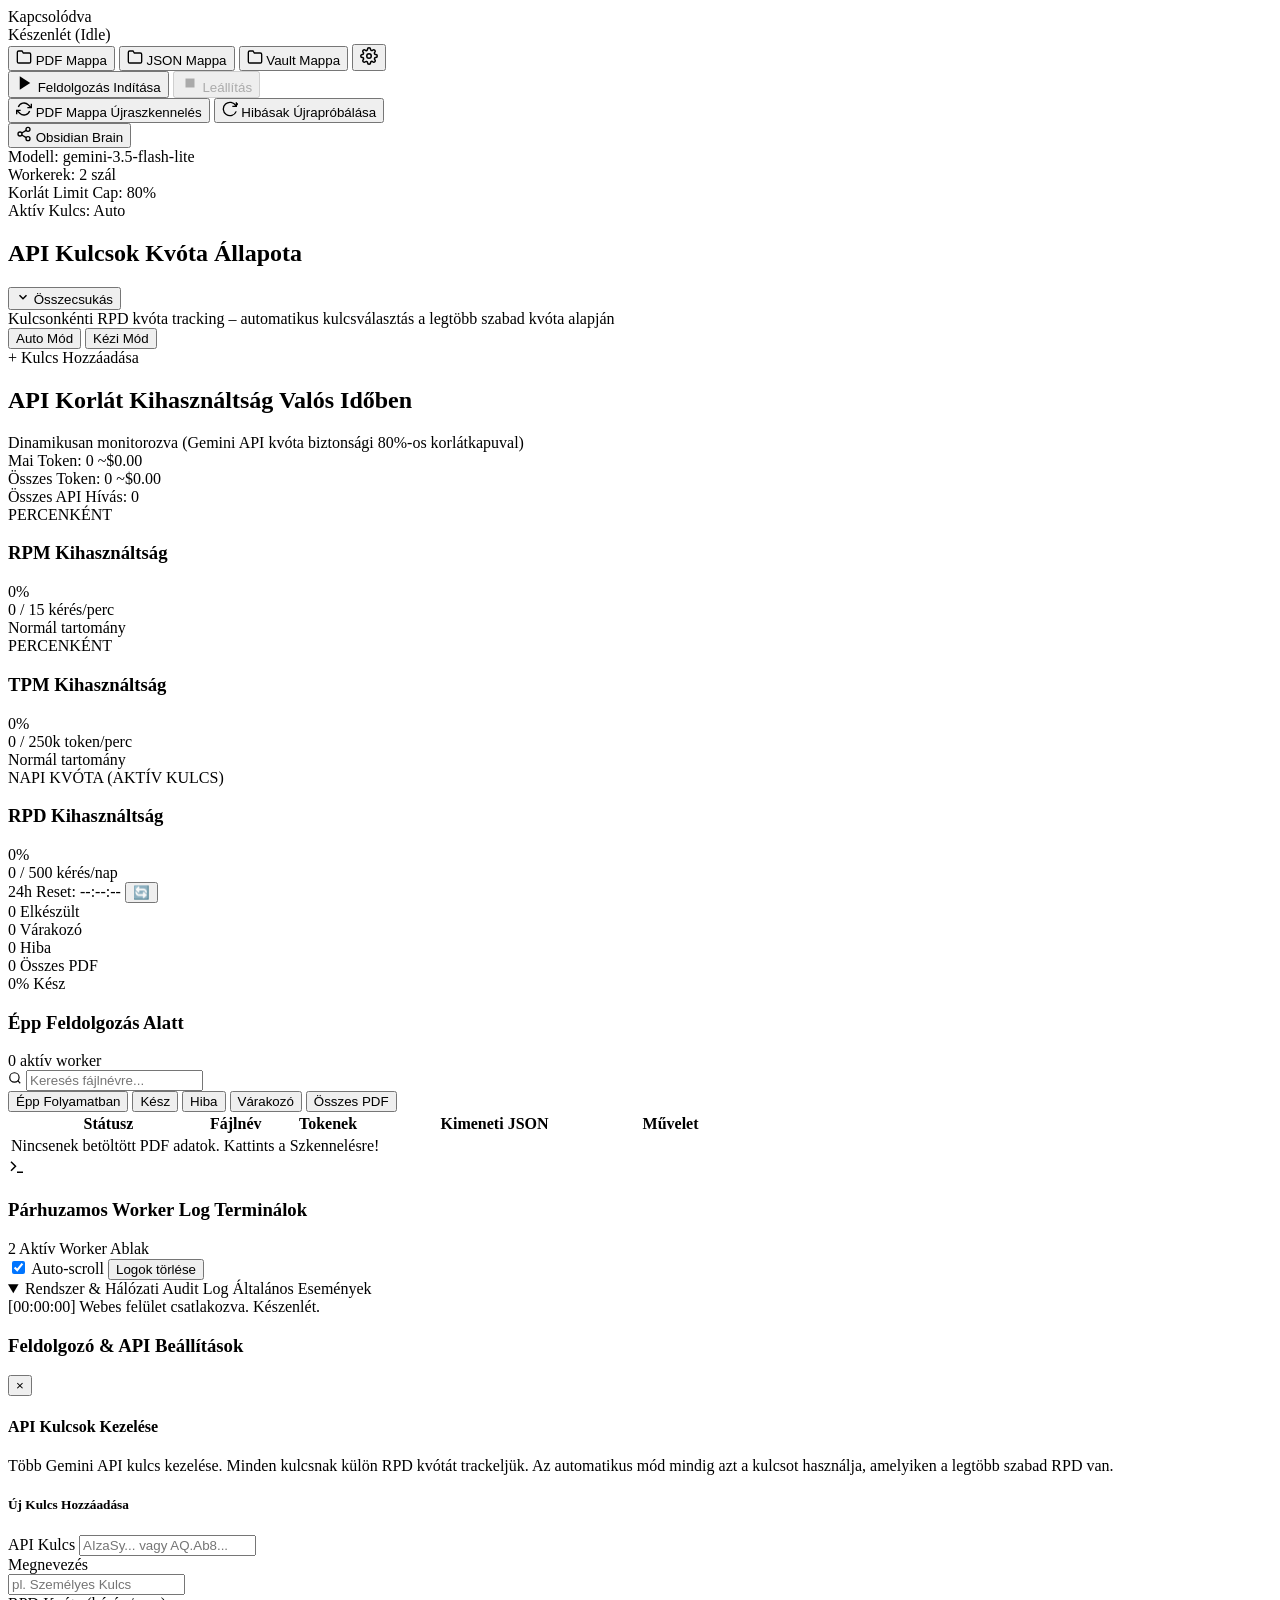
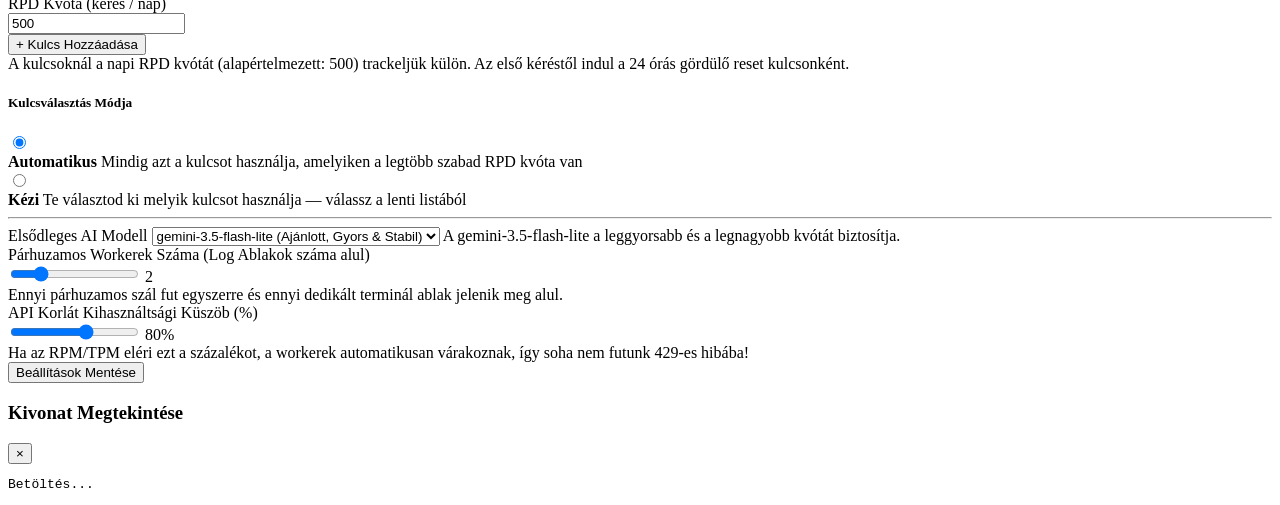
==== pdf_processor/web/index.html @ 60ad0942 "Initial commit: FinMind quant research AI platform & knowledge graph" ====
<!DOCTYPE html>
<html lang="hu">
<head>
  <meta charset="UTF-8">
  <meta name="viewport" content="width=device-width, initial-scale=1.0">
  <title>FinMind | Quant Research AI Studio & Knowledge Graph</title>
  <link rel="preconnect" href="https://fonts.googleapis.com">
  <link rel="preconnect" href="https://fonts.gstatic.com" crossorigin>
  <link href="https://fonts.googleapis.com/css2?family=Inter:wght@300;400;500;600;700;800&family=JetBrains+Mono:wght@400;500;600&family=Outfit:wght@500;600;700;800&display=swap" rel="stylesheet">
  <link rel="stylesheet" href="/static/style.css?v=20260930_9">
</head>
<body class="dark-theme">
  <div class="app-layout">
    
    <!-- Top Navigation / Header -->
    <header class="top-nav">
      <div class="nav-left">
        <div class="live-pill" id="connection-pill">
          <span class="pill-dot"></span>
          <span class="pill-text" id="connection-text">Kapcsolódva</span>
        </div>
        <div class="status-indicator-box" id="global-status-box">
          <span class="pulse-ring" id="status-pulse"></span>
          <span class="status-label" id="status-text">Készenlét (Idle)</span>
        </div>
      </div>

      <div class="nav-right">
        <button id="btn-open-pdf" class="btn btn-ghost" title="Megnyitás Intézőben">
          <svg width="16" height="16" viewBox="0 0 24 24" fill="none" stroke="currentColor" stroke-width="2"><path d="M22 19a2 2 0 0 1-2 2H4a2 2 0 0 1-2-2V5a2 2 0 0 1 2-2h5l2 3h9a2 2 0 0 1 2 2z"></path></svg>
          PDF Mappa
        </button>
        <button id="btn-open-json" class="btn btn-ghost" title="Kimeneti mappa megnyitása">
          <svg width="16" height="16" viewBox="0 0 24 24" fill="none" stroke="currentColor" stroke-width="2"><path d="M22 19a2 2 0 0 1-2 2H4a2 2 0 0 1-2-2V5a2 2 0 0 1 2-2h5l2 3h9a2 2 0 0 1 2 2z"></path></svg>
          JSON Mappa
        </button>
        <button id="btn-open-obsidian" class="btn btn-ghost" title="Obsidian Vault mappa megnyitása">
          <svg width="16" height="16" viewBox="0 0 24 24" fill="none" stroke="currentColor" stroke-width="2"><path d="M22 19a2 2 0 0 1-2 2H4a2 2 0 0 1-2-2V5a2 2 0 0 1 2-2h5l2 3h9a2 2 0 0 1 2 2z"></path></svg>
          Vault Mappa
        </button>
        <button id="btn-settings-toggle" class="btn btn-ghost btn-icon" title="Beállítások">
          <svg width="18" height="18" viewBox="0 0 24 24" fill="none" stroke="currentColor" stroke-width="2"><circle cx="12" cy="12" r="3"></circle><path d="M19.4 15a1.65 1.65 0 0 0 .33 1.82l.06.06a2 2 0 0 1 0 2.83 2 2 0 0 1-2.83 0l-.06-.06a1.65 1.65 0 0 0-1.82-.33 1.65 1.65 0 0 0-1 1.51V21a2 2 0 0 1-2 2 2 2 0 0 1-2-2v-.09A1.65 1.65 0 0 0 9 19.4a1.65 1.65 0 0 0-1.82.33l-.06.06a2 2 0 0 1-2.83 0 2 2 0 0 1 0-2.83l.06-.06a1.65 1.65 0 0 0 .33-1.82 1.65 1.65 0 0 0-1.51-1H3a2 2 0 0 1-2-2 2 2 0 0 1 2-2h.09A1.65 1.65 0 0 0 4.6 9a1.65 1.65 0 0 0-.33-1.82l-.06-.06a2 2 0 0 1 0-2.83 2 2 0 0 1 2.83 0l.06.06a1.65 1.65 0 0 0 1.82.33H9a1.65 1.65 0 0 0 1-1.51V3a2 2 0 0 1 2-2 2 2 0 0 1 2 2v.09a1.65 1.65 0 0 0 1 1.51 1.65 1.65 0 0 0 1.82-.33l.06-.06a2 2 0 0 1 2.83 0 2 2 0 0 1 0 2.83l-.06.06a1.65 1.65 0 0 0-.33 1.82V9a1.65 1.65 0 0 0 1.51 1H21a2 2 0 0 1 2 2 2 2 0 0 1-2 2h-.09a1.65 1.65 0 0 0-1.51 1z"></path></svg>
        </button>
      </div>
    </header>

    <!-- Main Workspace -->
    <main class="main-content">
      
      <!-- DASHBOARD VIEW PANE -->
      <div class="view-pane active" id="view-dashboard">

      <!-- Top Action Control Bar -->
      <section class="action-bar-card">
        <div class="action-buttons-group">
          <button id="btn-start" class="btn btn-primary btn-lg">
            <svg width="18" height="18" viewBox="0 0 24 24" fill="currentColor"><polygon points="5 3 19 12 5 21 5 3"></polygon></svg>
            <span>Feldolgozás Indítása</span>
          </button>
          <button id="btn-stop" class="btn btn-danger btn-lg" disabled>
            <svg width="18" height="18" viewBox="0 0 24 24" fill="currentColor"><rect x="6" y="6" width="12" height="12"></rect></svg>
            <span>Leállítás</span>
          </button>
          <div class="divider-vertical"></div>
          <button id="btn-scan" class="btn btn-secondary">
            <svg width="16" height="16" viewBox="0 0 24 24" fill="none" stroke="currentColor" stroke-width="2"><polyline points="23 4 23 10 17 10"></polyline><polyline points="1 20 1 14 7 14"></polyline><path d="M3.51 9a9 9 0 0 1 14.85-3.36L23 10M1 14l4.64 4.36A9 9 0 0 0 20.49 15"></path></svg>
            <span>PDF Mappa Újraszkennelés</span>
          </button>
          <button id="btn-retry" class="btn btn-secondary">
            <svg width="16" height="16" viewBox="0 0 24 24" fill="none" stroke="currentColor" stroke-width="2"><path d="M21.5 2v6h-6M21.34 15.57a10 10 0 1 1-.57-8.38l5.67-5.67"></path></svg>
            <span>Hibásak Újrapróbálása</span>
          </button>
          <div class="divider-vertical"></div>
          <button id="btn-gen-obsidian" class="btn btn-secondary" title="Obsidian Brain (Knowledge Graph) Generálása az új JSON-ökből">
            <svg width="16" height="16" viewBox="0 0 24 24" fill="none" stroke="currentColor" stroke-width="2"><circle cx="18" cy="5" r="3"></circle><circle cx="6" cy="12" r="3"></circle><circle cx="18" cy="19" r="3"></circle><line x1="8.59" y1="13.51" x2="15.42" y2="17.49"></line><line x1="15.41" y1="6.51" x2="8.59" y2="10.49"></line></svg>
            <span id="btn-obsidian-text">Obsidian Brain</span>
          </button>
        </div>

        <div class="active-config-preview">
          <div class="config-chip">
            <span class="chip-label">Modell:</span>
            <span class="chip-value" id="disp-model">gemini-3.5-flash-lite</span>
          </div>
          <div class="config-chip">
            <span class="chip-label">Workerek:</span>
            <span class="chip-value" id="disp-workers">2 szál</span>
          </div>
          <div class="config-chip">
            <span class="chip-label">Korlát Limit Cap:</span>
            <span class="chip-value" id="disp-cap">80%</span>
          </div>
          <div class="config-chip" id="chip-active-key">
            <span class="chip-label">Aktív Kulcs:</span>
            <span class="chip-value" id="disp-active-key">Auto</span>
          </div>
        </div>
      </section>

      <!-- API KEYS PER-KEY USAGE DASHBOARD (COLLAPSIBLE) -->
      <section class="api-keys-dashboard" id="api-keys-dashboard">
        <div class="section-header">
          <div class="section-title-wrap">
            <div class="title-with-toggle">
              <h2 class="section-title">API Kulcsok Kvóta Állapota</h2>
              <button class="btn-collapse-toggle" id="btn-toggle-keys-collapse" title="Nézet váltása: Teljes kártyák / Horizontális lista">
                <svg class="chevron-icon" id="keys-collapse-icon" width="14" height="14" viewBox="0 0 24 24" fill="none" stroke="currentColor" stroke-width="2.5"><polyline points="6 9 12 15 18 9"></polyline></svg>
                <span id="keys-collapse-text">Összecsukás</span>
              </button>
            </div>
            <span class="section-hint" id="keys-section-hint">Kulcsonkénti RPD kvóta tracking – automatikus kulcsválasztás a legtöbb szabad kvóta alapján</span>
          </div>
          <div class="key-mode-toggle">
            <button class="btn btn-ghost btn-sm" id="btn-key-mode-auto" title="Automatikusan a legtöbb szabad RPD-vel rendelkező kulcsot használja">
              Auto Mód
            </button>
            <button class="btn btn-ghost btn-sm" id="btn-key-mode-manual" title="Kézzel válaszd ki melyik kulcsot használja">
              Kézi Mód
            </button>
          </div>
        </div>

        <!-- Full Detailed Grid View -->
        <div class="key-cards-grid" id="key-cards-grid">
          <!-- Dynamically populated by JS -->
          <div class="key-card key-card-empty" id="key-card-add">
            <div class="key-card-add-inner" onclick="document.getElementById('settings-modal').classList.add('open')">
              <span class="key-add-icon">+</span>
              <span>Kulcs Hozzáadása</span>
            </div>
          </div>
        </div>

        <!-- Compact Horizontal View (When Collapsed) -->
        <div class="key-cards-compact" id="key-cards-compact" style="display: none;">
          <!-- Dynamically populated by JS with concise horizontal chips -->
        </div>
      </section>

      <!-- RATE LIMIT UTILIZATION % GAUGES (Primary Feature) -->
      <section class="utilization-section">
        <div class="section-header">
          <div class="section-title-wrap">
            <h2 class="section-title">API Korlát Kihasználtság Valós Időben</h2>
            <span class="section-hint">Dinamikusan monitorozva (Gemini API kvóta biztonsági 80%-os korlátkapuval)</span>
          </div>
          <div class="global-token-chips">
            <div class="mini-stat">
              <span class="mini-label">Mai Token:</span>
              <span class="mini-val" id="val-tokens-today">0</span>
              <span class="cost-pill" id="val-cost-today" title="Becsült Gemini API költségérték (mai)">~$0.00</span>
            </div>
            <div class="mini-stat">
              <span class="mini-label">Összes Token:</span>
              <span class="mini-val" id="val-tokens-total">0</span>
              <span class="cost-pill" id="val-cost-total" title="Becsült Gemini API költségérték (összes)">~$0.00</span>
            </div>
            <div class="mini-stat">
              <span class="mini-label">Összes API Hívás:</span>
              <span class="mini-val" id="val-req-total">0</span>
            </div>
          </div>
        </div>

        <div class="gauge-grid">
          
          <!-- RPM Gauge Card -->
          <div class="gauge-card" id="card-rpm">
            <div class="gauge-card-header">
              <div class="gauge-card-title">
                <span class="gauge-tag">PERCENKÉNT</span>
                <h3>RPM Kihasználtság</h3>
              </div>
              <span class="gauge-badge" id="badge-rpm">0%</span>
            </div>
            
            <div class="gauge-progress-container">
              <div class="progress-bar-bg">
                <div class="progress-bar-fill" id="fill-rpm" style="width: 0%;"></div>
                <div class="progress-cap-marker" id="marker-rpm" style="left: 80%;" title="80% Védelmi Korlát"></div>
              </div>
            </div>

            <div class="gauge-footer">
              <div class="gauge-stat-left">
                <span class="stat-number" id="val-rpm-cur">0</span>
                <span class="stat-denom">/ <span id="val-rpm-max">15</span> kérés/perc</span>
              </div>
              <span class="gauge-substatus" id="sub-rpm">Normál tartomány</span>
            </div>
          </div>

          <!-- TPM Gauge Card -->
          <div class="gauge-card" id="card-tpm">
            <div class="gauge-card-header">
              <div class="gauge-card-title">
                <span class="gauge-tag">PERCENKÉNT</span>
                <h3>TPM Kihasználtság</h3>
              </div>
              <span class="gauge-badge" id="badge-tpm">0%</span>
            </div>
            
            <div class="gauge-progress-container">
              <div class="progress-bar-bg">
                <div class="progress-bar-fill" id="fill-tpm" style="width: 0%;"></div>
                <div class="progress-cap-marker" id="marker-tpm" style="left: 80%;" title="80% Védelmi Korlát"></div>
              </div>
            </div>

            <div class="gauge-footer">
              <div class="gauge-stat-left">
                <span class="stat-number" id="val-tpm-cur">0</span>
                <span class="stat-denom">/ <span id="val-tpm-max">250k</span> token/perc</span>
              </div>
              <span class="gauge-substatus" id="sub-tpm">Normál tartomány</span>
            </div>
          </div>

          <!-- RPD Gauge Card -->
          <div class="gauge-card" id="card-rpd">
            <div class="gauge-card-header">
              <div class="gauge-card-title">
                <span class="gauge-tag" id="tag-rpd">NAPI KVÓTA (AKTÍV KULCS)</span>
                <h3 id="title-rpd">RPD Kihasználtság</h3>
              </div>
              <span class="gauge-badge" id="badge-rpd">0%</span>
            </div>
            
            <div class="gauge-progress-container">
              <div class="progress-bar-bg">
                <div class="progress-bar-fill" id="fill-rpd" style="width: 0%;"></div>
                <div class="progress-cap-marker" id="marker-rpd" style="display: none;" title="100% Kvóta"></div>
              </div>
            </div>

            <div class="gauge-footer">
              <div class="gauge-stat-left">
                <span class="stat-number" id="val-rpd-cur">0</span>
                <span class="stat-denom">/ <span id="val-rpd-max">500</span> kérés/nap</span>
              </div>
              <div class="rpd-reset-box" title="Gördülő 24 órás kvóta: a kérések használatuktól számított 24 óra múlva szabadulnak fel">
                <span class="rpd-reset-label">24h Reset:</span>
                <span class="rpd-countdown-val" id="rpd-countdown">--:--:--</span>
                <button class="btn-quota-reset" id="btn-quota-reset" title="Kvóta számláló manuális újraszámolása / nullázása" onclick="resetQuotaCounter()">🔄</button>
              </div>
            </div>
          </div>

        </div>
      </section>

      <!-- Overall Queue Progress -->
      <section class="progress-overview-section">
        <div class="progress-info-row">
          <div class="progress-stat-pill">
            <span class="count-badge completed-badge" id="count-completed">0</span>
            <span>Elkészült</span>
          </div>
          <div class="progress-stat-pill">
            <span class="count-badge pending-badge" id="count-pending">0</span>
            <span>Várakozó</span>
          </div>
          <div class="progress-stat-pill">
            <span class="count-badge error-badge" id="count-error">0</span>
            <span>Hiba</span>
          </div>
          <div class="progress-stat-pill">
            <span class="count-badge total-badge" id="count-total">0</span>
            <span>Összes PDF</span>
          </div>
          <div class="progress-pct-display" id="global-progress-pct">0% Kész</div>
        </div>
        <div class="global-progress-track">
          <div class="global-progress-bar" id="global-progress-bar" style="width: 0%;"></div>
        </div>
      </section>

      <!-- Main Split: PDF Table (Top) & Dynamic Multi-Worker Logs (Bottom) -->
      <div class="split-workspace">
        
        <!-- PDF Queue Table Card -->
        <section class="queue-card">
          <div class="card-header">
            <div class="header-left">
              <h3 id="table-title">Épp Feldolgozás Alatt</h3>
              <span class="badge badge-subtle" id="table-row-count">0 aktív worker</span>
            </div>
            <div class="header-right">
              <div class="table-search-box">
                <svg width="14" height="14" viewBox="0 0 24 24" fill="none" stroke="currentColor" stroke-width="2"><circle cx="11" cy="11" r="8"></circle><line x1="21" y1="21" x2="16.65" y2="16.65"></line></svg>
                <input type="text" id="pdf-search-input" placeholder="Keresés fájlnévre...">
              </div>
              <div class="filter-pills">
                <button class="filter-pill active" data-filter="processing">Épp Folyamatban</button>
                <button class="filter-pill" data-filter="completed">Kész</button>
                <button class="filter-pill" data-filter="error">Hiba</button>
                <button class="filter-pill" data-filter="pending">Várakozó</button>
                <button class="filter-pill" data-filter="all">Összes PDF</button>
              </div>
            </div>
          </div>

          <div class="table-container">
            <table class="data-table" id="pdf-table">
              <thead>
                <tr>
                  <th style="width: 195px;">Státusz</th>
                  <th>Fájlnév</th>
                  <th style="width: 125px;">Tokenek</th>
                  <th style="width: 200px;">Kimeneti JSON</th>
                  <th style="width: 100px; text-align: right;">Művelet</th>
                </tr>
              </thead>
              <tbody id="pdf-table-body">
                <tr>
                  <td colspan="5" class="table-empty">Nincsenek betöltött PDF adatok. Kattints a Szkennelésre!</td>
                </tr>
              </tbody>
            </table>
          </div>
        </section>

        <!-- DYNAMIC WORKER LOGS SECTION (Exact worker count panels) -->
        <section class="worker-logs-section">
          <div class="worker-logs-header">
            <div class="logs-title-group">
              <svg width="18" height="18" viewBox="0 0 24 24" fill="none" stroke="currentColor" stroke-width="2"><polyline points="4 17 10 11 4 5"></polyline><line x1="12" y1="19" x2="20" y2="19"></line></svg>
              <h3>Párhuzamos Worker Log Terminálok</h3>
              <span class="badge badge-accent" id="active-worker-badge">2 Aktív Worker Ablak</span>
            </div>
            <div class="logs-controls">
              <label class="toggle-control">
                <input type="checkbox" id="autoscroll-toggle" checked>
                <span class="toggle-slider"></span>
                <span class="toggle-label">Auto-scroll</span>
              </label>
              <button id="btn-clear-logs" class="btn btn-ghost btn-sm">Logok törlése</button>
            </div>
          </div>

          <!-- The dynamic container that renders N side-by-side terminal panels -->
          <div class="worker-terminals-grid" id="worker-terminals-grid">
            <!-- Injected by JavaScript dynamically based on config.processing.concurrent_workers -->
          </div>

          <!-- Collapsible System / Audit Log panel -->
          <details class="system-log-details" open>
            <summary class="system-log-summary">
              <span>Rendszer & Hálózati Audit Log</span>
              <span class="system-log-tag">Általános Események</span>
            </summary>
            <div class="terminal-body" id="system-terminal-body">
              <div class="log-line log-info"><span class="log-ts">[00:00:00]</span> <span class="log-msg">Webes felület csatlakozva. Készenlét.</span></div>
            </div>
          </details>
        </section>

      </div>
      <!-- END DASHBOARD VIEW PANE -->
    </main>

    <!-- Settings Modal -->
    <div class="modal-backdrop" id="settings-modal">
      <div class="modal-dialog modal-wide">
        <div class="modal-header">
          <h3>Feldolgozó & API Beállítások</h3>
          <button class="modal-close" id="btn-settings-close">&times;</button>
        </div>
        <div class="modal-body">

          <!-- API Keys Management Section -->
          <div class="settings-section">
            <h4 class="settings-section-title">API Kulcsok Kezelése</h4>
            <p class="settings-section-desc">Több Gemini API kulcs kezelése. Minden kulcsnak külön RPD kvótát trackeljük. Az automatikus mód mindig azt a kulcsot használja, amelyiken a legtöbb szabad RPD van.</p>
            
            <div class="key-list" id="modal-key-list">
              <!-- Populated by JS -->
            </div>

            <div class="add-key-form">
              <h5>Új Kulcs Hozzáadása</h5>
              <div class="form-row">
                <div class="form-group form-group-flex">
                  <label for="new-key-value">API Kulcs</label>
                  <input type="password" id="new-key-value" class="form-control" placeholder="AIzaSy... vagy AQ.Ab8...">
                </div>
                <div class="form-group" style="max-width: 180px;">
                  <label for="new-key-label">Megnevezés</label>
                  <input type="text" id="new-key-label" class="form-control" placeholder="pl. Személyes Kulcs">
                </div>
              </div>
              <div class="form-row">
                <div class="form-group" style="max-width: 180px;">
                  <label for="new-key-rpd">RPD Kvóta (kérés / nap)</label>
                  <input type="number" id="new-key-rpd" class="form-control" value="500" min="1">
                </div>
                <input type="hidden" id="new-key-rpm" value="15">
                <input type="hidden" id="new-key-tpm" value="250000">
                <div class="form-group" style="align-self: flex-end;">
                  <button id="btn-add-key" class="btn btn-primary">+ Kulcs Hozzáadása</button>
                </div>
              </div>
              <span class="field-hint">A kulcsoknál a napi RPD kvótát (alapértelmezett: 500) trackeljük külön. Az első kéréstől indul a 24 órás gördülő reset kulcsonként.</span>
            </div>

            <div class="key-mode-setting">
              <h5>Kulcsválasztás Módja</h5>
              <div class="radio-group">
                <label class="radio-label">
                  <input type="radio" name="key-mode" value="auto" id="radio-mode-auto" checked>
                  <span class="radio-custom"></span>
                  <div>
                    <strong>Automatikus</strong>
                    <span class="radio-desc">Mindig azt a kulcsot használja, amelyiken a legtöbb szabad RPD kvóta van</span>
                  </div>
                </label>
                <label class="radio-label">
                  <input type="radio" name="key-mode" value="manual" id="radio-mode-manual">
                  <span class="radio-custom"></span>
                  <div>
                    <strong>Kézi</strong>
                    <span class="radio-desc">Te választod ki melyik kulcsot használja — válassz a lenti listából</span>
                  </div>
                </label>
              </div>
              <div class="manual-key-select" id="manual-key-select" style="display: none;">
                <label for="select-manual-key">Kézi Kulcs Kiválasztása:</label>
                <select id="select-manual-key" class="form-control">
                  <!-- Populated by JS -->
                </select>
              </div>
            </div>
          </div>

          <hr class="settings-divider">

          <div class="form-group">
            <label for="cfg-model">Elsődleges AI Modell</label>
            <select id="cfg-model" class="form-control">
              <option value="gemini-3.5-flash-lite">gemini-3.5-flash-lite (Ajánlott, Gyors & Stabil)</option>
              <option value="gemini-2.0-flash">gemini-2.0-flash</option>
              <option value="gemini-2.5-flash">gemini-2.5-flash</option>
            </select>
            <span class="field-hint">A gemini-3.5-flash-lite a leggyorsabb és a legnagyobb kvótát biztosítja.</span>
          </div>

          <div class="form-group">
            <label for="cfg-workers">Párhuzamos Workerek Száma (Log Ablakok száma alul)</label>
            <div class="range-wrap">
              <input type="range" id="cfg-workers" min="1" max="6" step="1" value="2" class="form-range">
              <span class="range-val" id="val-cfg-workers">2</span>
            </div>
            <span class="field-hint">Ennyi párhuzamos szál fut egyszerre és ennyi dedikált terminál ablak jelenik meg alul.</span>
          </div>

          <div class="form-group">
            <label for="cfg-cap">API Korlát Kihasználtsági Küszöb (%)</label>
            <div class="range-wrap">
              <input type="range" id="cfg-cap" min="50" max="100" step="5" value="80" class="form-range">
              <span class="range-val" id="val-cfg-cap">80%</span>
            </div>
            <span class="field-hint">Ha az RPM/TPM eléri ezt a százalékot, a workerek automatikusan várakoznak, így soha nem futunk 429-es hibába!</span>
          </div>
        </div>
        <div class="modal-footer">
          <button id="btn-save-settings" class="btn btn-primary">Beállítások Mentése</button>
        </div>
      </div>
    </div>

    <!-- JSON Viewer Modal -->
    <div class="modal-backdrop" id="json-modal">
      <div class="modal-dialog modal-lg">
        <div class="modal-header">
          <h3 id="json-modal-title">Kivonat Megtekintése</h3>
          <button class="modal-close" id="btn-json-close">&times;</button>
        </div>
        <div class="modal-body json-viewer-body">
          <pre id="json-modal-pre"><code>Betöltés...</code></pre>
        </div>
      </div>
    </div>



  </div>

  <script src="/static/app.js?v=20261001_clean"></script>
</body>
</html>
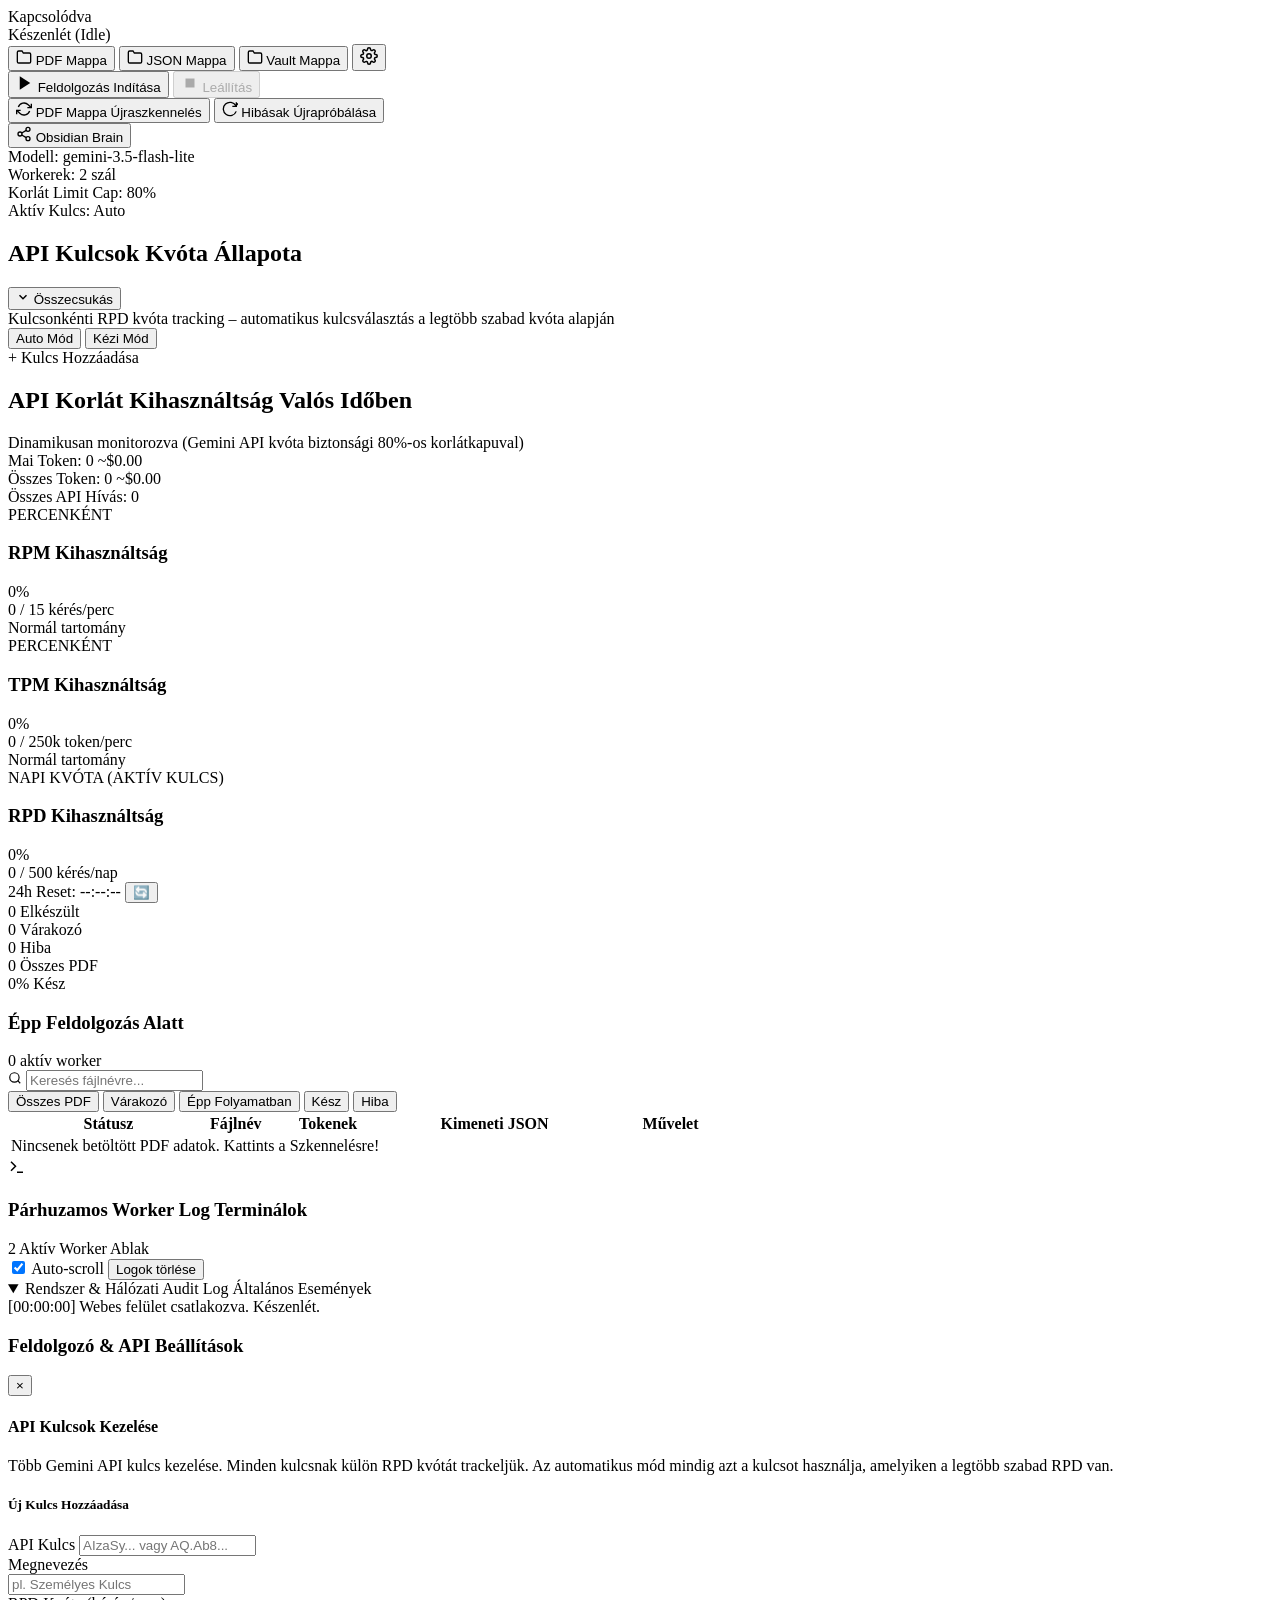
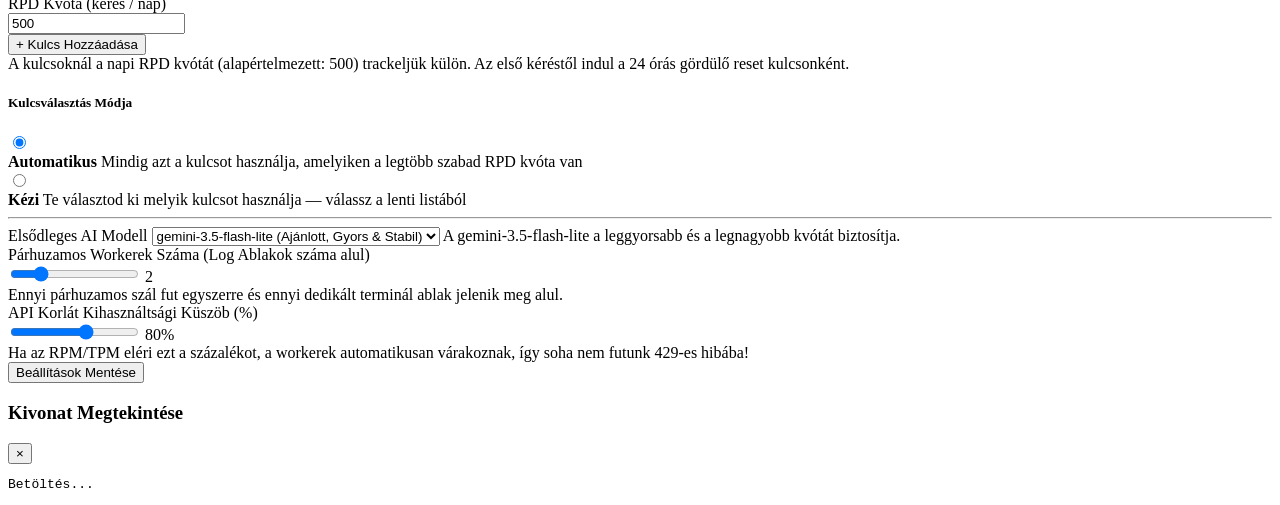
==== commit 23cc906a: "Fix CRLF batch line endings, database key_id column compatibility, startup scan, and UI key cards re" ====
--- a/pdf_processor/web/index.html
+++ b/pdf_processor/web/index.html
@@ -291,11 +291,11 @@
                 <input type="text" id="pdf-search-input" placeholder="Keresés fájlnévre...">
               </div>
               <div class="filter-pills">
-                <button class="filter-pill active" data-filter="processing">Épp Folyamatban</button>
+                <button class="filter-pill active" data-filter="all">Összes PDF</button>
+                <button class="filter-pill" data-filter="pending">Várakozó</button>
+                <button class="filter-pill" data-filter="processing">Épp Folyamatban</button>
                 <button class="filter-pill" data-filter="completed">Kész</button>
                 <button class="filter-pill" data-filter="error">Hiba</button>
-                <button class="filter-pill" data-filter="pending">Várakozó</button>
-                <button class="filter-pill" data-filter="all">Összes PDF</button>
               </div>
             </div>
           </div>
